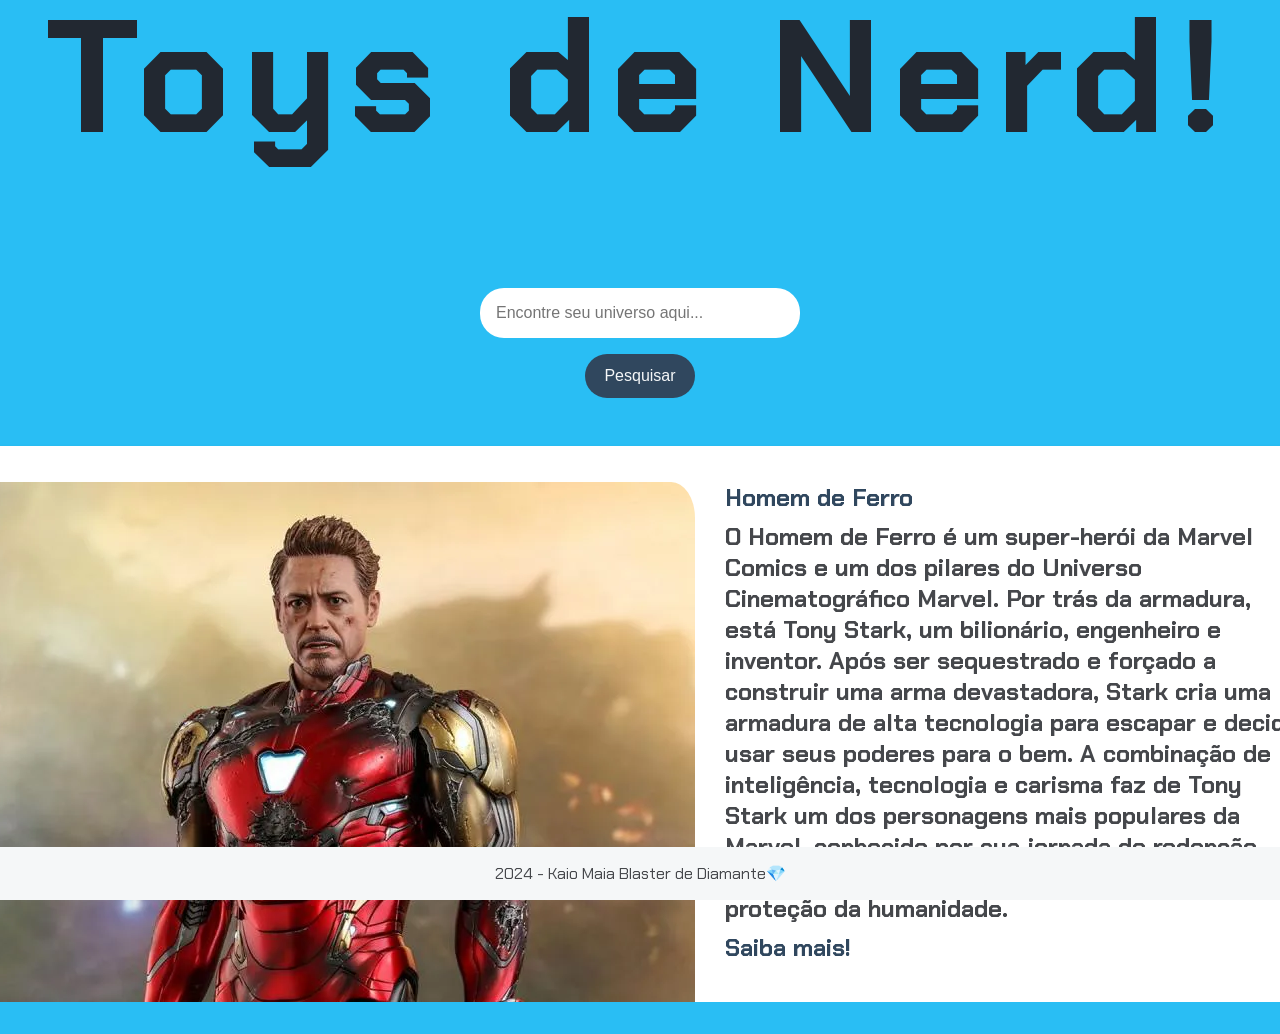
==== index.html @ f3a6975c "Criação de cenários HTML" ====
<!DOCTYPE html>
<html lang="pt-BR">
<head>
    <meta charset="UTF-8">
    <meta name="viewport" content="width=device-width, initial-scale=1.0">
    <title>MyWorkshop</title>
   <link rel="stylesheet" href="estilo.css">
</head>
<body>
    <header>
        <h1>
            Toys de Nerd!
        </h1>
    </header>

    <main>
    <section>
        <input type="text" placeholder="Encontre seu universo aqui...">
        <button id="but">
            Pesquisar
        </button>
    </section>

    <section class="resultados-pesquisa">
        <div class="item-resultado">
            <h2> 
                <a href="#" target="_blank">Homem de Ferro</a>
                    <img src="Arquivos/batDownload/ironman.webp">
                    <p class="descricao-meta">O Homem de Ferro é um super-herói da Marvel Comics e um dos pilares do Universo Cinematográfico Marvel. Por trás da armadura, está Tony Stark, um bilionário, engenheiro e inventor. Após ser sequestrado e forçado a construir uma arma devastadora, Stark cria uma armadura de alta tecnologia para escapar e decide usar seus poderes para o bem. A combinação de inteligência, tecnologia e carisma faz de Tony Stark um dos personagens mais populares da Marvel, conhecido por sua jornada de redenção, seu senso de humor irônico e sua dedicação à proteção da humanidade.
                    </p>
                <a href="https://pt.wikipedia.org/wiki/Homem_de_Ferro" target="_blank">Saiba mais!</a>
            </h2>
        </div>

        <div class="item-resultado">
            <h2> 
                <a href="#" target="_blank">Homem-Aranha</a>
                <img src="Arquivos/batDownload/spideman.webp">
                <p class="descricao-meta">
                    Picado por uma aranha radioativa, Peter Parker se tornou o Homem-Aranha, um super-herói com habilidades sobre-humanas como força, agilidade e a capacidade de aderir a superfícies. Sob a máscara, é um jovem estudante que enfrenta os desafios da adolescência enquanto luta contra o crime em Nova York. Com um senso de humor sarcástico e um coração puro, o Homem-Aranha é um dos personagens mais queridos da Marvel, conhecido por sua luta constante entre seus deveres como herói e sua vida pessoal.
                </p>
                <a href="https://pt.wikipedia.org/wiki/Homem-Aranha" target="_blank">Saiba mais!</a>
            </h2>
        </div>

        <div class="item-resultado">
            <h2> 
                <a href="#" target="_blank">Thor</a>
                <img src="Arquivos/batDownload/thorzin.webp">
                <p class="descricao-meta">
                    Príncipe de Asgard e filho de Odin, Thor é um poderoso deus nórdico que empunha o martelo Mjolnir. Banido para a Terra, Thor aprendeu a humildade e a responsabilidade, tornando-se um defensor da humanidade. Com força sobre-humana, resistência e a capacidade de controlar o clima, Thor é um dos Vingadores mais poderosos, conhecido por sua nobreza, senso de justiça e sua luta constante contra as forças das trevas.
                </p>
                <a href="https://pt.wikipedia.org/wiki/Thor" target="_blank">Saiba mais!</a>
            </h2>
        </div>

        <div class="item-resultado">
            <h2> 
                <a href="#" target="_blank">Capitã Marvel</a>
                <img src="Arquivos/batDownload/capitamarvel.webp">
                <p class="descricao-meta">
                    Uma das heroínas mais poderosas do Universo Marvel, Carol Danvers ganhou seus poderes cósmicos após um acidente. Com força sobre-humana, a capacidade de voar e manipular energia, a Capitã Marvel é uma líder inspiradora e uma força a ser reconhecida. Sua história explora temas de identidade, empoderamento feminino e a busca por seu lugar no universo.
                </p>
                <a href="https://pt.wikipedia.org/wiki/Capitã_Marvel" target="_blank">Saiba mais!</a>
            </h2>
        </div>

        <div class="item-resultado">
            <h2> 
                <a href="#" target="_blank">Pantera Negra</a>
                <img src="Arquivos/batDownload/blackpanter.webp">
                <p class="descricao-meta">
                    Rei de Wakanda, T'Challa é o protetor de sua nação tecnologicamente avançada. Com habilidades sobre-humanas obtidas através da Erva em Forma de Coração, o Pantera Negra é um guerreiro habilidoso e um líder nato. Sua história explora temas de cultura, identidade e a luta por justiça social.
                </p>
                <a href="https://pt.wikipedia.org/wiki/Pantera_Negra" target="_blank">Saiba mais!</a>
            </h2>
        </div>

        <div class="item-resultado">
            <h2> 
                <a href="#" target="_blank">Hulk</a>
                <img src="Arquivos/batDownload/hulkinho.webp">
                <p class="descricao-meta">
                    Exposto a raios gama durante um experimento, Bruce Banner se transforma no Hulk, uma criatura de força inimaginável. A raiva desencadeia sua transformação, e o Hulk é frequentemente retratado como uma força da natureza, tanto destrutiva quanto protetora. Sua história explora temas de raiva, controle e a dualidade da natureza humana.
                </p>
                <a href="https://pt.wikipedia.org/wiki/Hulk" target="_blank">Saiba mais!</a>
            </h2>
        </div>

        <div class="item-resultado">
            <h2> 
                <a href="#" target="_blank">Visão</a>
                <img src="Arquivos/batDownload/vision.webp">
                <p class="descricao-meta">
                    Criado por Ultron, a Visão é um androide com poderes mentais e a capacidade de manipular a densidade de seu corpo. Como membro dos Vingadores, a Visão busca entender sua própria existência e seu lugar no mundo. Sua história explora temas de inteligência artificial, filosofia e a natureza da consciência.
                </p>
                <a href="https://pt.wikipedia.org/wiki/Visão" target="_blank">Saiba mais!</a>
            </h2>
        </div>

        <div class="item-resultado">
            <h2> 
                <a href="#" target="_blank">Feiticeira Escarlate</a>
                <img src="Arquivos/batDownload/escarlate.webp">
                <p class="descricao-meta">
                    Uma mutante com a capacidade de manipular a realidade, a Feiticeira Escarlate é uma das heroínas mais poderosas e complexas da Marvel. Sua história é marcada por traumas e perdas, e seus poderes a colocam em uma posição de grande responsabilidade. Sua história explora temas de poder, perda e a natureza da realidade.
                </p>
                <a href="https://pt.wikipedia.org/wiki/Feiticeira_Escarlate" target="_blank">Saiba mais!</a>
            </h2>
        </div>

    </section> 
        
    </main>


    <footer>
        <p>2024 - Kaio Maia Blaster de Diamante💎</p>
    </footer>
    <script src="dados.js"></script>
    <script src="app.js">
    </script>
</body>
</html>
---- estilo.css ----
/* Importa a fonte Chakra Petch do Google Fonts */
@import url('https://fonts.googleapis.com/css2?family=Chakra+Petch:ital,wght@0,300;0,400;0,500;0,600;0,700;1,300;1,400;1,500;1,600;1,700&display=swap');

/* @import url('https://fonts.googleapis.com/css2?family=Nerko+One&display=swap'); */

/* Estiliza o corpo da página */
body {
    font-family: "Chakra Petch", sans-serif;/* Define a fonte padrão*/
    background-color: #29bef4;
    /* background-image: url('ceu.jpg'); */
    background-size: cover;
    background-position: center;
    display: flex; /* Usa Flexbox para layout */
    flex-direction: column; /* Alinha os itens na vertical */
    align-items: center; /* Centraliza os itens horizontalmente */
    justify-content: center; /* Centraliza os itens verticalmente */
    height: 100vh; /* Preenche a altura total da viewport */
    margin: 0; /* Remove a margem padrão */
    padding: 0; /*Remove o padding padrão */

    /* font-family: "Nerko One", cursive;
    font-weight: 400;
    font-style: normal; */

}

/* Estiliza os títulos h1 */
h1 {
    font-size: 10.0rem; /* Tamanho da fonte */
    color: #222831; /* Cor do texto */
    text-align: center; /* Alinha o texto ao centro */
    letter-spacing: 0.7rem; /* Espaçamento entre letras */
}

img{
    float: left;
    margin-right: 30px;
    border-radius: 3%;
    max-width: 100%;
    height: auto;
}


h2 {
    text-align: left;
    font-size: 3.0rem;
    padding-left:2%;
    padding-right: 7%;
}

/* Estiliza as seções da página */
section {
    display: flex; /* Usa Flexbox para layout */
    flex-direction: column; /* Alinha os itens na vertical */
    align-items: center; /* Centraliza os itens horizontalmente */
    margin-bottom: 2rem; /* Espaçamento abaixo de cada seção */
}

/* Estiliza os inputs dentro das seções */
section input {
    width: 20rem; /* Largura dos inputs */
    border: none; /* Remove a borda padrão */
    padding: 1rem; /* Espaçamento interno */
    border-radius: 1.5rem; /* Borda arredondada */
    margin-bottom: 1rem; /* Espaçamento abaixo dos inputs */
    color: #45474B; /* Cor do texto */
    font-size: 1rem; /* Tamanho da fonte */
    box-sizing: border-box; /* Inclui padding e border na largura total */
}

/* Estiliza os botões dentro das seções */
section button {
    padding: 0.8rem 1.2rem; /* Espaçamento interno do botão */
    border: none; /* Remove a borda padrão */
    border-radius: 1.5rem; /* Borda arredondada */
    background-color: #30475E; /* Cor de fundo do botão */
    color: #F5F7F8; /* Cor do texto do botão */
    font-size: 1rem; /* Tamanho da fonte */
    cursor: pointer; /* Muda o cursor para indicar que é clicável */
}

/* Adiciona efeito hover ao botão de pesquisa */
section button:hover {
    background-color: #30475E; /* Muda a cor de fundo ao passar o mouse */
    box-shadow: 0 4px 8px rgba(0, 0, 0, 0.2); /* Adiciona uma sombra mais intensa */
}

/* Estiliza a caixa de resultados da pesquisa */
.resultados-pesquisa {
    width: 99rem; /* Largura máxima da caixa de resultados */
    height: 60vh; /* Altura máxima da caixa de resultados */
    overflow-y: auto; /* Adiciona rolagem vertical se necessário */
    margin-top: 1rem; /* Espaçamento acima da caixa de resultados */
    padding: 1rem; /* Espaçamento interno */
    border-radius: 0.8rem; /* Borda arredondada */
    
}

/* Estiliza cada item de resultado */
.item-resultado {
    background: #FFFFFF; /* Cor de fundo dos itens */
    border-radius: 0.7rem; /* Borda arredondada */
    padding: 1rem; /* Espaçamento interno */
    margin-bottom: 1rem; /* Espaçamento abaixo dos itens */
    box-shadow: 0 2px 4px rgba(0, 0, 0, 0.1); /* Sombra leve */
}

/* Estiliza os títulos dentro dos itens de resultado */
.item-resultado h2 {
    font-size: 1.5rem; /* Tamanho da fonte */
    color: #222831; /* Cor do texto */
}

/* Estiliza os links dentro dos itens de resultado */
.item-resultado a {
    text-decoration: none; /* Remove o sublinhado padrão dos links */
    color: #30475E; /* Cor do texto dos links */
}

/* Estiliza os links quando são passados o mouse sobre */
.item-resultado a:hover {
    text-decoration: underline; /* Adiciona sublinhado ao passar o mouse */
}

/* Estiliza a descrição meta dentro dos itens de resultado */
.descricao-meta {
    color: #45474B; /* Cor do texto */
    margin: 0.5rem 0; /* Margem acima e abaixo */
}

/* Estiliza o rodapé da página */
footer {
    background-color: #F5F7F8; /* Cor de fundo do rodapé */
    color: #45474B; /* Cor do texto */
    text-align: center; /* Alinha o texto ao centro */
    padding: 0; /* Espaçamento interno */
    width: 100%; /* Largura total da página */
    position: absolute; /* Posiciona o rodapé */
    bottom: 0; /* Alinha ao fundo da página */
    font-size: 1rem; /* Tamanho da fonte */
}

@media (max-width: 768px) {
    h1 {
        font-size: 2rem; /* Tamanho da fonte em telas menores */
        letter-spacing: 0.2rem; /* Espaçamento entre letras em telas menores */
    }

    section input {
        width: 25rem; /* Largura dos inputs em telas menores */
        padding: 0.8rem; /* Espaçamento interno em telas menores */
    }

    .resultados-pesquisa {
        width: 40rem; /* Largura da caixa de resultados em telas menores */
        height: 40vh; /* Altura da caixa de resultados em telas menores */
    }

    .item-resultado h2 {
        font-size: 1.3rem; /* Tamanho da fonte dos títulos em telas menores */
    }
}

/* Responsividade para celulares */
@media (max-width: 480px) {

    h1 {
        font-size: 1.8rem; /* Tamanho da fonte em telas pequenas */
        letter-spacing: 0.1rem; /* Espaçamento entre letras em telas pequenas */
    }

    section input {
        width: 17rem; /* Largura total dos inputs em telas pequenas */
    }

    section button {
        padding: 0.6rem 1rem; /* Espaçamento interno do botão em telas pequenas */
        font-size: 0.9rem; /* Tamanho da fonte do botão em telas pequenas */
    }

    .resultados-pesquisa {
        width: 90%; /* Largura da caixa de resultados em telas pequenas */
        height: 50vh; /* Altura da caixa de resultados em telas pequenas */
    }

    .item-resultado h2 {
        font-size: 1.1rem; /* Tamanho da fonte dos títulos em telas pequenas */
    }

    footer {
        font-size: 0.9rem; /* Tamanho da fonte do rodapé em telas pequenas */
    }
}
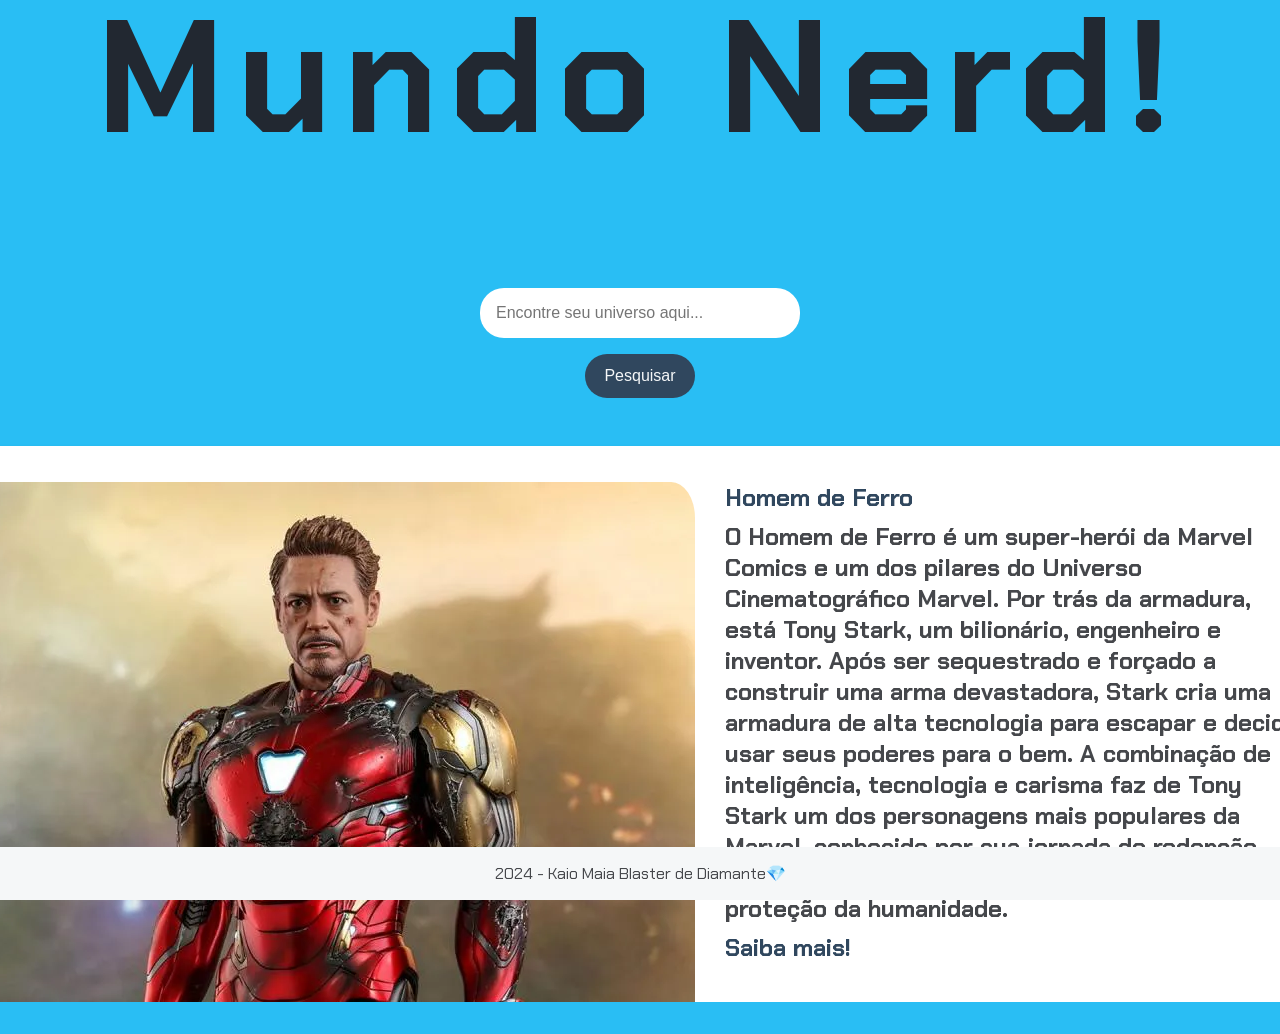
==== commit aa1adc9d: "Mudança de Título" ====
--- a/index.html
+++ b/index.html
@@ -9,7 +9,7 @@
 <body>
     <header>
         <h1>
-            Toys de Nerd!
+            Mundo Nerd!
         </h1>
     </header>
 
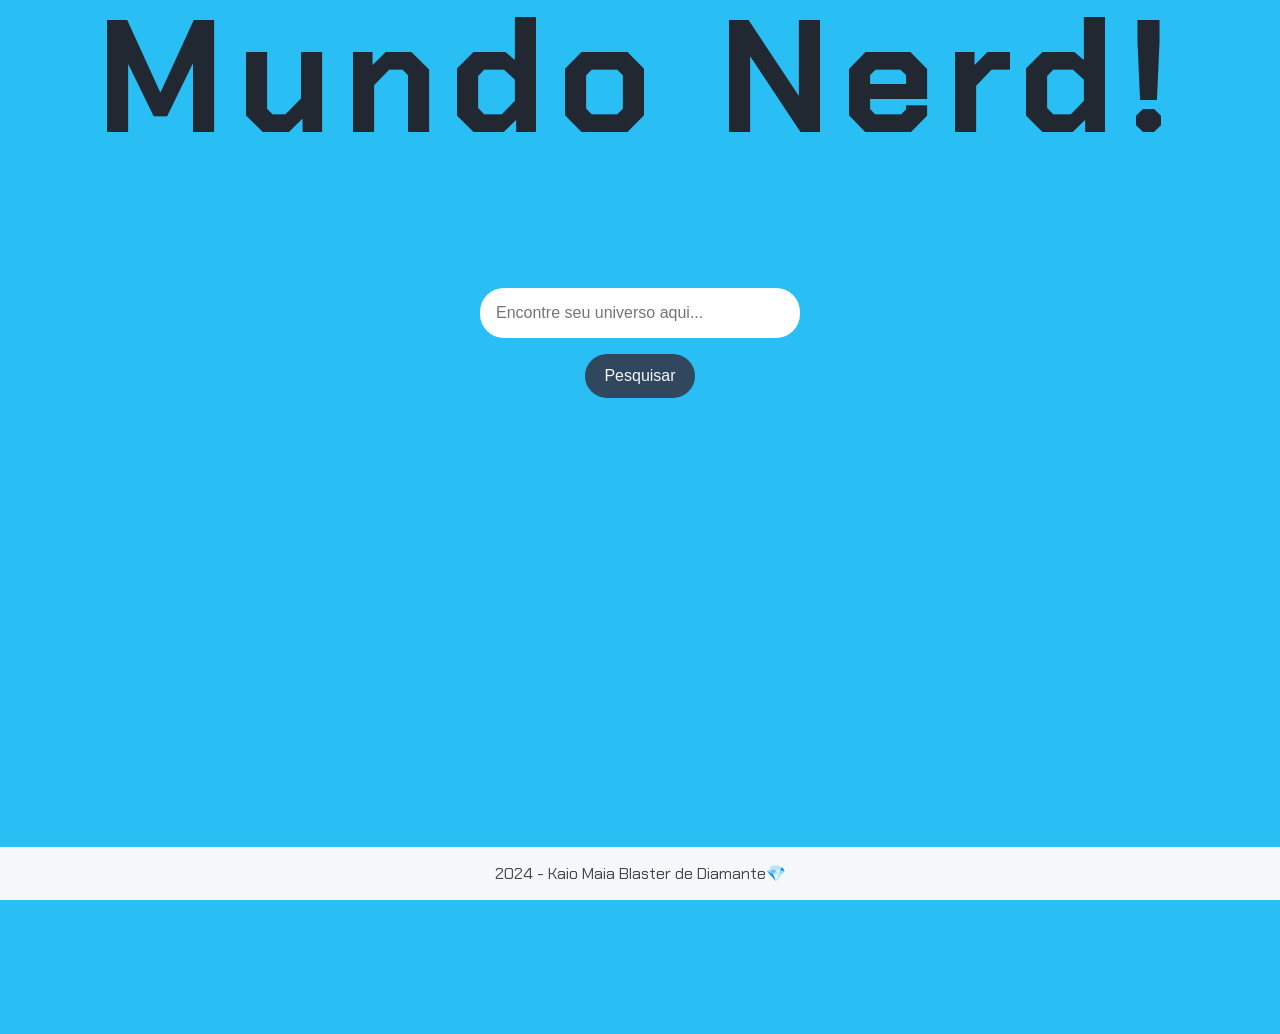
==== commit 3b3a4a53: "Novas modificações realizadas dentro do sistemas de estudo" ====
--- a/index.html
+++ b/index.html
@@ -16,99 +16,15 @@
     <main>
     <section>
         <input type="text" placeholder="Encontre seu universo aqui...">
-        <button id="but">
+        <button onclick="pesquisar(
+            
+        )">
             Pesquisar
         </button>
     </section>
 
-    <section class="resultados-pesquisa">
-        <div class="item-resultado">
-            <h2> 
-                <a href="#" target="_blank">Homem de Ferro</a>
-                    <img src="Arquivos/batDownload/ironman.webp">
-                    <p class="descricao-meta">O Homem de Ferro é um super-herói da Marvel Comics e um dos pilares do Universo Cinematográfico Marvel. Por trás da armadura, está Tony Stark, um bilionário, engenheiro e inventor. Após ser sequestrado e forçado a construir uma arma devastadora, Stark cria uma armadura de alta tecnologia para escapar e decide usar seus poderes para o bem. A combinação de inteligência, tecnologia e carisma faz de Tony Stark um dos personagens mais populares da Marvel, conhecido por sua jornada de redenção, seu senso de humor irônico e sua dedicação à proteção da humanidade.
-                    </p>
-                <a href="https://pt.wikipedia.org/wiki/Homem_de_Ferro" target="_blank">Saiba mais!</a>
-            </h2>
-        </div>
-
-        <div class="item-resultado">
-            <h2> 
-                <a href="#" target="_blank">Homem-Aranha</a>
-                <img src="Arquivos/batDownload/spideman.webp">
-                <p class="descricao-meta">
-                    Picado por uma aranha radioativa, Peter Parker se tornou o Homem-Aranha, um super-herói com habilidades sobre-humanas como força, agilidade e a capacidade de aderir a superfícies. Sob a máscara, é um jovem estudante que enfrenta os desafios da adolescência enquanto luta contra o crime em Nova York. Com um senso de humor sarcástico e um coração puro, o Homem-Aranha é um dos personagens mais queridos da Marvel, conhecido por sua luta constante entre seus deveres como herói e sua vida pessoal.
-                </p>
-                <a href="https://pt.wikipedia.org/wiki/Homem-Aranha" target="_blank">Saiba mais!</a>
-            </h2>
-        </div>
-
-        <div class="item-resultado">
-            <h2> 
-                <a href="#" target="_blank">Thor</a>
-                <img src="Arquivos/batDownload/thorzin.webp">
-                <p class="descricao-meta">
-                    Príncipe de Asgard e filho de Odin, Thor é um poderoso deus nórdico que empunha o martelo Mjolnir. Banido para a Terra, Thor aprendeu a humildade e a responsabilidade, tornando-se um defensor da humanidade. Com força sobre-humana, resistência e a capacidade de controlar o clima, Thor é um dos Vingadores mais poderosos, conhecido por sua nobreza, senso de justiça e sua luta constante contra as forças das trevas.
-                </p>
-                <a href="https://pt.wikipedia.org/wiki/Thor" target="_blank">Saiba mais!</a>
-            </h2>
-        </div>
-
-        <div class="item-resultado">
-            <h2> 
-                <a href="#" target="_blank">Capitã Marvel</a>
-                <img src="Arquivos/batDownload/capitamarvel.webp">
-                <p class="descricao-meta">
-                    Uma das heroínas mais poderosas do Universo Marvel, Carol Danvers ganhou seus poderes cósmicos após um acidente. Com força sobre-humana, a capacidade de voar e manipular energia, a Capitã Marvel é uma líder inspiradora e uma força a ser reconhecida. Sua história explora temas de identidade, empoderamento feminino e a busca por seu lugar no universo.
-                </p>
-                <a href="https://pt.wikipedia.org/wiki/Capitã_Marvel" target="_blank">Saiba mais!</a>
-            </h2>
-        </div>
-
-        <div class="item-resultado">
-            <h2> 
-                <a href="#" target="_blank">Pantera Negra</a>
-                <img src="Arquivos/batDownload/blackpanter.webp">
-                <p class="descricao-meta">
-                    Rei de Wakanda, T'Challa é o protetor de sua nação tecnologicamente avançada. Com habilidades sobre-humanas obtidas através da Erva em Forma de Coração, o Pantera Negra é um guerreiro habilidoso e um líder nato. Sua história explora temas de cultura, identidade e a luta por justiça social.
-                </p>
-                <a href="https://pt.wikipedia.org/wiki/Pantera_Negra" target="_blank">Saiba mais!</a>
-            </h2>
-        </div>
-
-        <div class="item-resultado">
-            <h2> 
-                <a href="#" target="_blank">Hulk</a>
-                <img src="Arquivos/batDownload/hulkinho.webp">
-                <p class="descricao-meta">
-                    Exposto a raios gama durante um experimento, Bruce Banner se transforma no Hulk, uma criatura de força inimaginável. A raiva desencadeia sua transformação, e o Hulk é frequentemente retratado como uma força da natureza, tanto destrutiva quanto protetora. Sua história explora temas de raiva, controle e a dualidade da natureza humana.
-                </p>
-                <a href="https://pt.wikipedia.org/wiki/Hulk" target="_blank">Saiba mais!</a>
-            </h2>
-        </div>
-
-        <div class="item-resultado">
-            <h2> 
-                <a href="#" target="_blank">Visão</a>
-                <img src="Arquivos/batDownload/vision.webp">
-                <p class="descricao-meta">
-                    Criado por Ultron, a Visão é um androide com poderes mentais e a capacidade de manipular a densidade de seu corpo. Como membro dos Vingadores, a Visão busca entender sua própria existência e seu lugar no mundo. Sua história explora temas de inteligência artificial, filosofia e a natureza da consciência.
-                </p>
-                <a href="https://pt.wikipedia.org/wiki/Visão" target="_blank">Saiba mais!</a>
-            </h2>
-        </div>
-
-        <div class="item-resultado">
-            <h2> 
-                <a href="#" target="_blank">Feiticeira Escarlate</a>
-                <img src="Arquivos/batDownload/escarlate.webp">
-                <p class="descricao-meta">
-                    Uma mutante com a capacidade de manipular a realidade, a Feiticeira Escarlate é uma das heroínas mais poderosas e complexas da Marvel. Sua história é marcada por traumas e perdas, e seus poderes a colocam em uma posição de grande responsabilidade. Sua história explora temas de poder, perda e a natureza da realidade.
-                </p>
-                <a href="https://pt.wikipedia.org/wiki/Feiticeira_Escarlate" target="_blank">Saiba mais!</a>
-            </h2>
-        </div>
-
+    <section class="resultados-pesquisa" id="resultados-pesquisa">
+       
     </section> 
         
     </main>
--- a/estilo.css
+++ b/estilo.css
@@ -41,7 +41,6 @@
     height: auto;
 }
 
-
 h2 {
     text-align: left;
     font-size: 3.0rem;
@@ -55,6 +54,7 @@
     flex-direction: column; /* Alinha os itens na vertical */
     align-items: center; /* Centraliza os itens horizontalmente */
     margin-bottom: 2rem; /* Espaçamento abaixo de cada seção */
+
 }
 
 /* Estiliza os inputs dentro das seções */
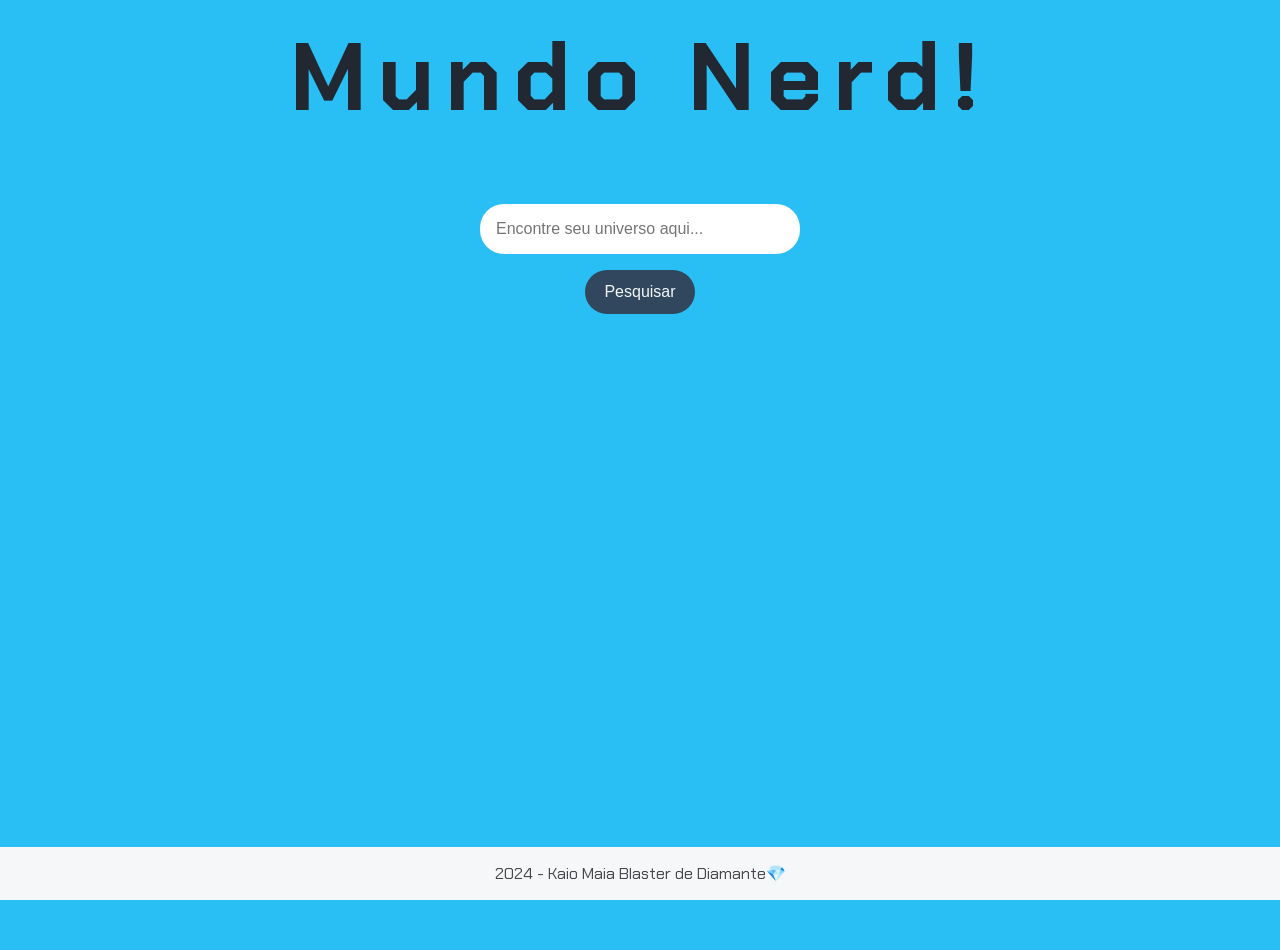
==== commit 7dce84d8: "Atualizações Projeto" ====
--- a/index.html
+++ b/index.html
@@ -15,10 +15,8 @@
 
     <main>
     <section>
-        <input type="text" placeholder="Encontre seu universo aqui...">
-        <button onclick="pesquisar(
-            
-        )">
+        <input type="text" placeholder="Encontre seu universo aqui..." id="campoPesquisa">
+        <button onclick="pesquisar()">
             Pesquisar
         </button>
     </section>
--- a/estilo.css
+++ b/estilo.css
@@ -27,7 +27,7 @@
 
 /* Estiliza os títulos h1 */
 h1 {
-    font-size: 10.0rem; /* Tamanho da fonte */
+    font-size: 6.0rem; /* Tamanho da fonte */
     color: #222831; /* Cor do texto */
     text-align: center; /* Alinha o texto ao centro */
     letter-spacing: 0.7rem; /* Espaçamento entre letras */
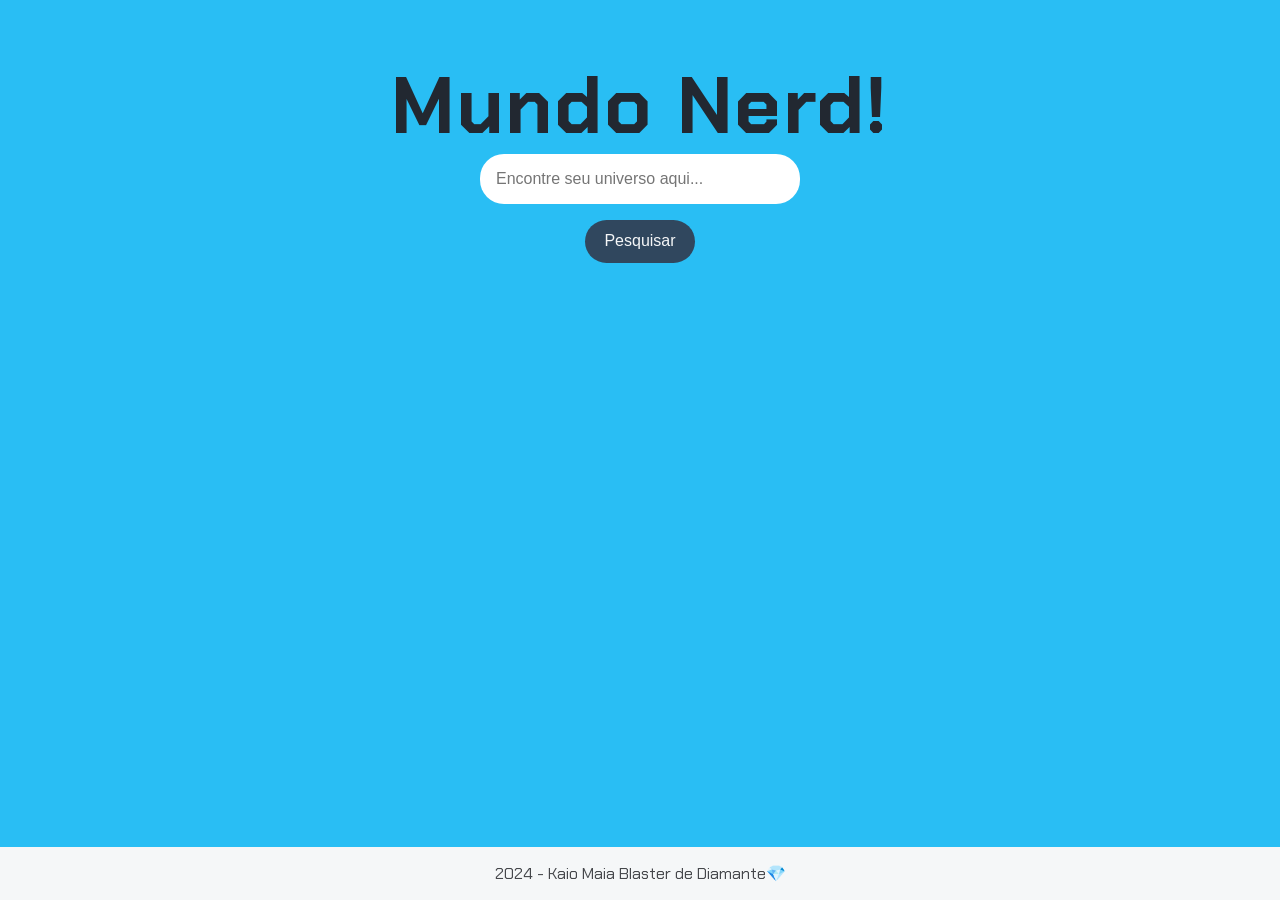
==== commit ca3ceaf3: "Novas atualização - Correção de Bugs" ====
--- a/index.html
+++ b/index.html
@@ -1,38 +1,33 @@
 <!DOCTYPE html>
 <html lang="pt-BR">
-<head>
-    <meta charset="UTF-8">
-    <meta name="viewport" content="width=device-width, initial-scale=1.0">
+  <head>
+    <meta charset="UTF-8" />
+    <meta name="viewport" content="width=device-width, initial-scale=1.0" />
     <title>MyWorkshop</title>
-   <link rel="stylesheet" href="estilo.css">
-</head>
-<body>
+    <link rel="stylesheet" href="estilo.css" />
+  </head>
+  <body>
     <header>
-        <h1>
-            Mundo Nerd!
-        </h1>
+      <h1>Mundo Nerd!</h1>
     </header>
 
     <main>
-    <section>
-        <input type="text" placeholder="Encontre seu universo aqui..." id="campoPesquisa">
-        <button onclick="pesquisar()">
-            Pesquisar
-        </button>
-    </section>
+      <section>
+        <input
+          type="text"
+          placeholder="Encontre seu universo aqui..."
+          id="campoPesquisa"
+        />
+        <button onclick="pesquisar()">Pesquisar</button>
+      </section>
 
-    <section class="resultados-pesquisa" id="resultados-pesquisa">
-       
-    </section> 
-        
+      <section class="resultados-pesquisa" id="resultados-pesquisa"></section>
     </main>
 
-
     <footer>
-        <p>2024 - Kaio Maia Blaster de Diamante💎</p>
+      <p>2024 - Kaio Maia Blaster de Diamante💎</p>
     </footer>
     <script src="dados.js"></script>
-    <script src="app.js">
-    </script>
-</body>
-</html>+    <script src="app.js"></script>
+  </body>
+</html>
--- a/estilo.css
+++ b/estilo.css
@@ -1,196 +1,191 @@
- 
-   /* Importa a fonte Chakra Petch do Google Fonts */
-@import url('https://fonts.googleapis.com/css2?family=Chakra+Petch:ital,wght@0,300;0,400;0,500;0,600;0,700;1,300;1,400;1,500;1,600;1,700&display=swap');
+/* Importa a fonte Chakra Petch do Google Fonts */
+@import url("https://fonts.googleapis.com/css2?family=Chakra+Petch:ital,wght@0,300;0,400;0,500;0,600;0,700;1,300;1,400;1,500;1,600;1,700&display=swap");
 
 /* @import url('https://fonts.googleapis.com/css2?family=Nerko+One&display=swap'); */
 
 /* Estiliza o corpo da página */
 body {
-    font-family: "Chakra Petch", sans-serif;/* Define a fonte padrão*/
-    background-color: #29bef4;
-    /* background-image: url('ceu.jpg'); */
-    background-size: cover;
-    background-position: center;
-    display: flex; /* Usa Flexbox para layout */
-    flex-direction: column; /* Alinha os itens na vertical */
-    align-items: center; /* Centraliza os itens horizontalmente */
-    justify-content: center; /* Centraliza os itens verticalmente */
-    height: 100vh; /* Preenche a altura total da viewport */
-    margin: 0; /* Remove a margem padrão */
-    padding: 0; /*Remove o padding padrão */
+  font-family: "Chakra Petch", sans-serif; /* Define a fonte padrão*/
+  background-color: #29bef4;
+  /* background-image: url('ceu.jpg'); */
+  background-size: cover;
+  background-position: center;
+  display: flex; /* Usa Flexbox para layout */
+  flex-direction: column; /* Alinha os itens na vertical */
+  align-items: center; /* Centraliza os itens horizontalmente */
+  justify-content: center; /* Centraliza os itens verticalmente */
+  height: 100vh; /* Preenche a altura total da viewport */
+  margin: 0; /* Remove a margem padrão */
+  padding: 0; /*Remove o padding padrão */
 
-    /* font-family: "Nerko One", cursive;
+  /* font-family: "Nerko One", cursive;
     font-weight: 400;
     font-style: normal; */
-
 }
 
 /* Estiliza os títulos h1 */
 h1 {
-    font-size: 6.0rem; /* Tamanho da fonte */
-    color: #222831; /* Cor do texto */
-    text-align: center; /* Alinha o texto ao centro */
-    letter-spacing: 0.7rem; /* Espaçamento entre letras */
+  font-size: 5rem; /* Tamanho da fonte */
+  color: #222831; /* Cor do texto */
+  text-align: center; /* Alinha o texto ao centro */
+  letter-spacing: 0.1rem; /* Espaçamento entre letras */
+  margin-bottom: -0.99%;
 }
 
-img{
-    float: left;
-    margin-right: 30px;
-    border-radius: 3%;
-    max-width: 100%;
-    height: auto;
+img {
+  float: left;
+  margin-right: 30px;
+  border-radius: 3%;
+  max-width: 100%;
+  height: auto;
 }
 
 h2 {
-    text-align: left;
-    font-size: 3.0rem;
-    padding-left:2%;
-    padding-right: 7%;
+  text-align: left;
+  font-size: 3rem;
+  padding-left: auto;
+  padding-right: auto;
+
 }
 
 /* Estiliza as seções da página */
 section {
-    display: flex; /* Usa Flexbox para layout */
-    flex-direction: column; /* Alinha os itens na vertical */
-    align-items: center; /* Centraliza os itens horizontalmente */
-    margin-bottom: 2rem; /* Espaçamento abaixo de cada seção */
-
+  display: flex; /* Usa Flexbox para layout */
+  flex-direction: column; /* Alinha os itens na vertical */
+  align-items: center; /* Centraliza os itens horizontalmente */
+  margin-bottom: 2rem; /* Espaçamento abaixo de cada seção */
 }
 
 /* Estiliza os inputs dentro das seções */
 section input {
-    width: 20rem; /* Largura dos inputs */
-    border: none; /* Remove a borda padrão */
-    padding: 1rem; /* Espaçamento interno */
-    border-radius: 1.5rem; /* Borda arredondada */
-    margin-bottom: 1rem; /* Espaçamento abaixo dos inputs */
-    color: #45474B; /* Cor do texto */
-    font-size: 1rem; /* Tamanho da fonte */
-    box-sizing: border-box; /* Inclui padding e border na largura total */
+  width: 20rem; /* Largura dos inputs */
+  border: none; /* Remove a borda padrão */
+  padding: 1rem; /* Espaçamento interno */
+  border-radius: 1.5rem; /* Borda arredondada */
+  margin-bottom: 1rem; /* Espaçamento abaixo dos inputs */
+  color: #45474b; /* Cor do texto */
+  font-size: 1rem; /* Tamanho da fonte */
+  box-sizing: border-box; /* Inclui padding e border na largura total */
 }
 
 /* Estiliza os botões dentro das seções */
 section button {
-    padding: 0.8rem 1.2rem; /* Espaçamento interno do botão */
-    border: none; /* Remove a borda padrão */
-    border-radius: 1.5rem; /* Borda arredondada */
-    background-color: #30475E; /* Cor de fundo do botão */
-    color: #F5F7F8; /* Cor do texto do botão */
-    font-size: 1rem; /* Tamanho da fonte */
-    cursor: pointer; /* Muda o cursor para indicar que é clicável */
+  padding: 0.8rem 1.2rem; /* Espaçamento interno do botão */
+  border: none; /* Remove a borda padrão */
+  border-radius: 1.5rem; /* Borda arredondada */
+  background-color: #30475e; /* Cor de fundo do botão */
+  color: #f5f7f8; /* Cor do texto do botão */
+  font-size: 1rem; /* Tamanho da fonte */
+  cursor: pointer; /* Muda o cursor para indicar que é clicável */
 }
 
 /* Adiciona efeito hover ao botão de pesquisa */
 section button:hover {
-    background-color: #30475E; /* Muda a cor de fundo ao passar o mouse */
-    box-shadow: 0 4px 8px rgba(0, 0, 0, 0.2); /* Adiciona uma sombra mais intensa */
+  background-color: #30475e; /* Muda a cor de fundo ao passar o mouse */
+  box-shadow: 0 4px 8px rgba(0, 0, 0, 0.2); /* Adiciona uma sombra mais intensa */
 }
 
 /* Estiliza a caixa de resultados da pesquisa */
 .resultados-pesquisa {
-    width: 99rem; /* Largura máxima da caixa de resultados */
-    height: 60vh; /* Altura máxima da caixa de resultados */
-    overflow-y: auto; /* Adiciona rolagem vertical se necessário */
-    margin-top: 1rem; /* Espaçamento acima da caixa de resultados */
-    padding: 1rem; /* Espaçamento interno */
-    border-radius: 0.8rem; /* Borda arredondada */
-    
+  width: 99rem; /* Largura máxima da caixa de resultados */
+  height: 60vh; /* Altura máxima da caixa de resultados */
+  overflow-y: auto; /* Adiciona rolagem vertical se necessário */
+  margin-top: 1rem; /* Espaçamento acima da caixa de resultados */
+  padding: 1rem; /* Espaçamento interno */
+  border-radius: 0.8rem; /* Borda arredondada */
 }
 
 /* Estiliza cada item de resultado */
 .item-resultado {
-    background: #FFFFFF; /* Cor de fundo dos itens */
-    border-radius: 0.7rem; /* Borda arredondada */
-    padding: 1rem; /* Espaçamento interno */
-    margin-bottom: 1rem; /* Espaçamento abaixo dos itens */
-    box-shadow: 0 2px 4px rgba(0, 0, 0, 0.1); /* Sombra leve */
+  background: #ffffff; /* Cor de fundo dos itens */
+  border-radius: 0.7rem; /* Borda arredondada */
+  padding: 1rem; /* Espaçamento interno */
+  margin-bottom: 1rem; /* Espaçamento abaixo dos itens */
+  box-shadow: 0 2px 4px rgba(0, 0, 0, 0.1); /* Sombra leve */
 }
 
 /* Estiliza os títulos dentro dos itens de resultado */
 .item-resultado h2 {
-    font-size: 1.5rem; /* Tamanho da fonte */
-    color: #222831; /* Cor do texto */
+  font-size: 1.5rem; /* Tamanho da fonte */
+  color: #222831; /* Cor do texto */
 }
 
 /* Estiliza os links dentro dos itens de resultado */
 .item-resultado a {
-    text-decoration: none; /* Remove o sublinhado padrão dos links */
-    color: #30475E; /* Cor do texto dos links */
+  text-decoration: none; /* Remove o sublinhado padrão dos links */
+  color: #30475e; /* Cor do texto dos links */
 }
 
 /* Estiliza os links quando são passados o mouse sobre */
 .item-resultado a:hover {
-    text-decoration: underline; /* Adiciona sublinhado ao passar o mouse */
+  text-decoration: underline; /* Adiciona sublinhado ao passar o mouse */
 }
 
 /* Estiliza a descrição meta dentro dos itens de resultado */
 .descricao-meta {
-    color: #45474B; /* Cor do texto */
-    margin: 0.5rem 0; /* Margem acima e abaixo */
+  color: #45474b; /* Cor do texto */
+  margin: 0.5rem 0; /* Margem acima e abaixo */
 }
 
 /* Estiliza o rodapé da página */
 footer {
-    background-color: #F5F7F8; /* Cor de fundo do rodapé */
-    color: #45474B; /* Cor do texto */
-    text-align: center; /* Alinha o texto ao centro */
-    padding: 0; /* Espaçamento interno */
-    width: 100%; /* Largura total da página */
-    position: absolute; /* Posiciona o rodapé */
-    bottom: 0; /* Alinha ao fundo da página */
-    font-size: 1rem; /* Tamanho da fonte */
+  background-color: #f5f7f8; /* Cor de fundo do rodapé */
+  color: #45474b; /* Cor do texto */
+  text-align: center; /* Alinha o texto ao centro */
+  padding: 0; /* Espaçamento interno */
+  width: 100%; /* Largura total da página */
+  position: absolute; /* Posiciona o rodapé */
+  bottom: 0; /* Alinha ao fundo da página */
+  font-size: 1rem; /* Tamanho da fonte */
 }
 
 @media (max-width: 768px) {
-    h1 {
-        font-size: 2rem; /* Tamanho da fonte em telas menores */
-        letter-spacing: 0.2rem; /* Espaçamento entre letras em telas menores */
-    }
+  h1 {
+    font-size: 2rem; /* Tamanho da fonte em telas menores */
+    letter-spacing: 0.2rem; /* Espaçamento entre letras em telas menores */
+  }
 
-    section input {
-        width: 25rem; /* Largura dos inputs em telas menores */
-        padding: 0.8rem; /* Espaçamento interno em telas menores */
-    }
+  section input {
+    width: 25rem; /* Largura dos inputs em telas menores */
+    padding: 0.8rem; /* Espaçamento interno em telas menores */
+  }
 
-    .resultados-pesquisa {
-        width: 40rem; /* Largura da caixa de resultados em telas menores */
-        height: 40vh; /* Altura da caixa de resultados em telas menores */
-    }
+  .resultados-pesquisa {
+    width: 40rem; /* Largura da caixa de resultados em telas menores */
+    height: 40vh; /* Altura da caixa de resultados em telas menores */
+  }
 
-    .item-resultado h2 {
-        font-size: 1.3rem; /* Tamanho da fonte dos títulos em telas menores */
-    }
+  .item-resultado h2 {
+    font-size: 1.3rem; /* Tamanho da fonte dos títulos em telas menores */
+  }
 }
 
 /* Responsividade para celulares */
 @media (max-width: 480px) {
+  h1 {
+    font-size: 1.8rem; /* Tamanho da fonte em telas pequenas */
+    letter-spacing: 0.1rem; /* Espaçamento entre letras em telas pequenas */
+  }
 
-    h1 {
-        font-size: 1.8rem; /* Tamanho da fonte em telas pequenas */
-        letter-spacing: 0.1rem; /* Espaçamento entre letras em telas pequenas */
-    }
+  section input {
+    width: 17rem; /* Largura total dos inputs em telas pequenas */
+  }
 
-    section input {
-        width: 17rem; /* Largura total dos inputs em telas pequenas */
-    }
+  section button {
+    padding: 0.6rem 1rem; /* Espaçamento interno do botão em telas pequenas */
+    font-size: 0.9rem; /* Tamanho da fonte do botão em telas pequenas */
+  }
 
-    section button {
-        padding: 0.6rem 1rem; /* Espaçamento interno do botão em telas pequenas */
-        font-size: 0.9rem; /* Tamanho da fonte do botão em telas pequenas */
-    }
+  .resultados-pesquisa {
+    width: 90%; /* Largura da caixa de resultados em telas pequenas */
+    height: 50vh; /* Altura da caixa de resultados em telas pequenas */
+  }
 
-    .resultados-pesquisa {
-        width: 90%; /* Largura da caixa de resultados em telas pequenas */
-        height: 50vh; /* Altura da caixa de resultados em telas pequenas */
-    }
+  .item-resultado h2 {
+    font-size: 1.1rem; /* Tamanho da fonte dos títulos em telas pequenas */
+  }
 
-    .item-resultado h2 {
-        font-size: 1.1rem; /* Tamanho da fonte dos títulos em telas pequenas */
-    }
-
-    footer {
-        font-size: 0.9rem; /* Tamanho da fonte do rodapé em telas pequenas */
-    }
+  footer {
+    font-size: 0.9rem; /* Tamanho da fonte do rodapé em telas pequenas */
+  }
 }
-
-
